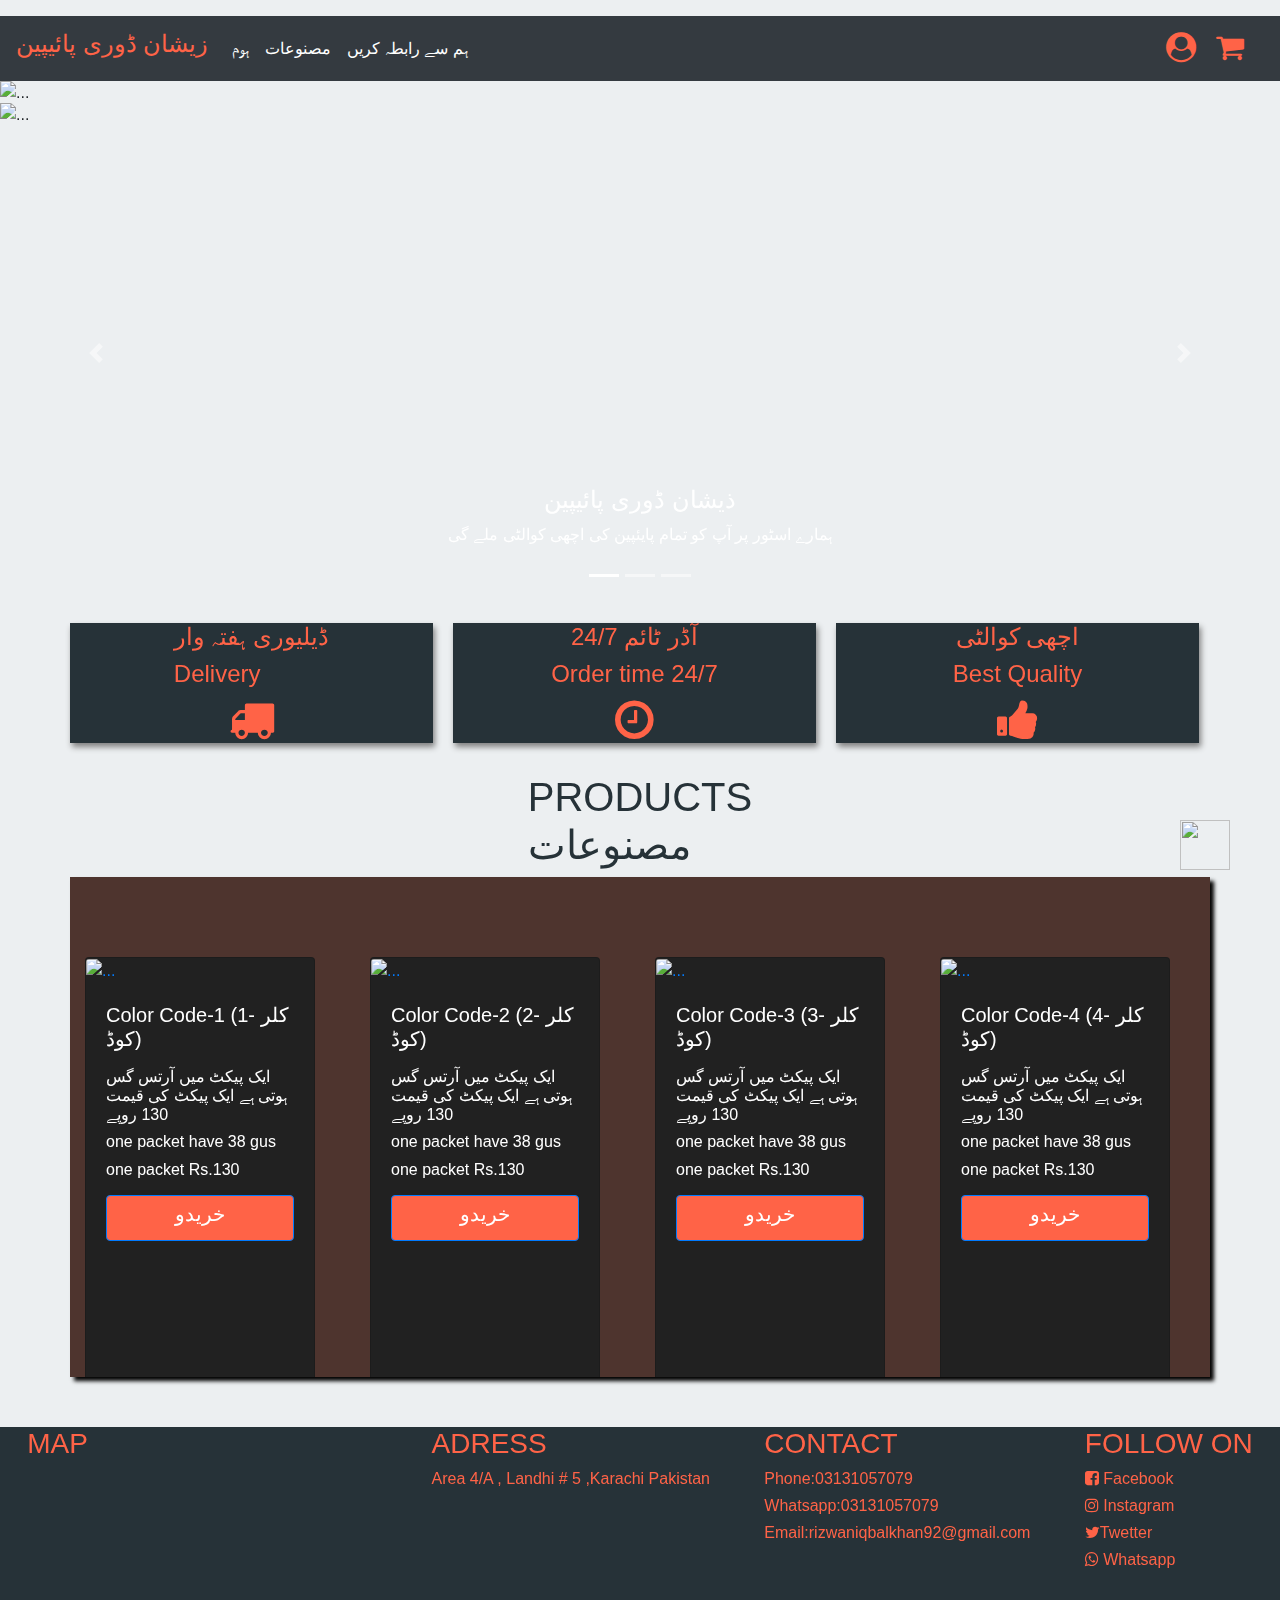
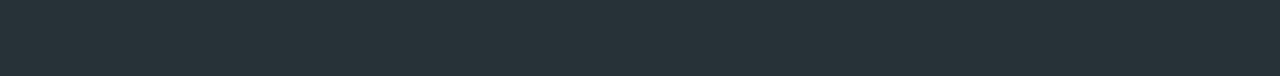
==== index.html @ 4a78f1de "Add files via upload" ====
<!DOCTYPE html>
<html lang="en">

<head>
    <meta charset="UTF-8">
    <meta name="viewport" content="width=device-width, initial-scale=1.0">
    <title>رضوان دھاگہ بٹن</title>
    <link rel="stylesheet" href="style.css">
    <link rel="stylesheet" href="https://cdnjs.cloudflare.com/ajax/libs/font-awesome/4.7.0/css/font-awesome.min.css">
    <link rel="stylesheet" href="https://stackpath.bootstrapcdn.com/bootstrap/4.4.1/css/bootstrap.min.css"
        integrity="sha384-Vkoo8x4CGsO3+Hhxv8T/Q5PaXtkKtu6ug5TOeNV6gBiFeWPGFN9MuhOf23Q9Ifjh" crossorigin="anonymous">
</head>

<body>

<p id="top1"></p>   
    <nav class="navbar navbar-expand-lg navbar-dark bg-dark ">
        <a class="navbar-brand" href="#uper"><h4>زیشان ڈوری پائیپین</h4></a>
        <button class="navbar-toggler" type="button" data-toggle="collapse" data-target="#navbarText" aria-controls="navbarText" aria-expanded="false" aria-label="Toggle navigation">
          <span class="navbar-toggler-icon"></span>
        </button>
        <div class="collapse navbar-collapse" id="navbarText">
          <ul class="navbar-nav mr-auto">
            <li class="nav-item active">
              <a class="nav-link"  href="index.html">ہوم <span class="sr-only">(current)</span></a>
            </li>
            <li class="nav-item">
              <a class="nav-link" href="#products">مصنوعات</a>
            </li>
            <!-- <li class="nav-item">
              <a class="nav-link" href="about.html">جانیئے ہمارے بارے میں</a>
            </li> -->
            <li class="nav-item">
                <a class="nav-link" href="form.html">ہم سے رابطہ کریں</a>
              </li>
          </ul>
          <span class="navbar-text">
            <div class="icon1"><i class="fa fa-user-circle" aria-hidden="true"></i><i class="fa fa-shopping-cart" aria-hidden="true"></i></div>

          </span>
        </div>
      </nav>














      <div id="carouselExampleSlidesOnly" class="carousel slide" data-ride="carousel">
        <div class="carousel-inner">
          <div class="carousel-item active">
              <img src="images/red.png" height="22px" class="d-block w-100" alt="...">
          </div>
          <div class="carousel-item">
            <img src="images/green.png" height="22px" class="d-block w-100" alt="...">
          </div>
          <div class="carousel-item">
            <img src="images/orange.png" height="22px" class="d-block w-100" alt="...">
          </div>
        </div>
      </div>






















      <div id="carouselExampleCaptions" class="carousel slide" data-ride="carousel">
        <ol class="carousel-indicators">
          <li data-target="#carouselExampleCaptions" data-slide-to="0" class="active"></li>
          <li data-target="#carouselExampleCaptions" data-slide-to="1"></li>
          <li data-target="#carouselExampleCaptions" data-slide-to="2"></li>
        </ol>
        <div class="carousel-inner">
          <div class="carousel-item active">
            <img src="images/1 (46).jpeg" height="500px" class="d-block w-100" alt="...">
            <div class="carousel-caption d-none d-md-block">
              <h4>ذیشان ڈوری پائیپین</h4>
              <p>ہمارے اسٹور پر آپ کو تمام پایئپین کی اچھی کوالٹی ملے گی</p>
            </div>
          </div>
          <div class="carousel-item">
            <img src="images/1 (47).jpeg" height="500px" class="d-block w-100" alt="...">
            <div class="carousel-caption d-none d-md-block">
              <h4>ذیشان ڈوری پائیپین</h4>
              <p>ہر کلر میں آرتس گس کا پیکٹ ہوتا ہے</p>
            </div>
          </div>
          <div class="carousel-item">
            <img src="images/1 (48).jpeg" height="500px" class="d-block w-100" alt="...">
            <div class="carousel-caption d-none d-md-block">
                <h4>ذیشان ڈوری پائیپین</h4>
              <p>ذیشان ڈوری پائیپین کوالٹی کے اعتبار سے اپنے گاہکوں میں مشہور ہے</p>
            </div>
          </div>
        </div>
        <a class="carousel-control-prev" href="#carouselExampleCaptions" role="button" data-slide="prev">
          <span class="carousel-control-prev-icon" aria-hidden="true"></span>
          <span class="sr-only">Previous</span>
        </a>
        <a class="carousel-control-next" href="#carouselExampleCaptions" role="button" data-slide="next">
          <span class="carousel-control-next-icon" aria-hidden="true"></span>
          <span class="sr-only">Next</span>
        </a>
      </div>
      
<!-- cards -->
<div class="maincard">
    <div class="card1"><div><h4>ڈیلیوری ہفتہ وار</h4>
    <h4>Delivery</h4></div>
    <div> <i class="fa fa-truck" aria-hidden="true"></i></div>
 </div>
    <div class="card2"><h4>24/7 آڈر ٹائم</h4><h4>Order time 24/7</h4>
    <div><i class="fa fa-clock-o" aria-hidden="true"></i></div></div>
    <div class="card3"><h4>اچھی کوالٹی</h4><h4>Best Quality</h4>
    <div><i class="fa fa-thumbs-up" aria-hidden="true"></i></div></div>
</div>












 <div id="products"><h1  class="product1">PRODUCTS<br>مصنوعات</h1>

   
    <div class="container">
    <div class="row">

<div class="col-12 col-sm-6 col-md-4 col-lg-3 ">   <div class="card" >
    <a href="images/1 (1).jpeg"><img src="images/1 (1).jpeg" height="180px" class="card-img-top" alt="..."></a>
    <div class="card-body">
      <h5 class="card-title">Color Code-1      (1- کلر کوڈ)</h5>
      <p class="card-text"> 
         <h6>ایک پیکٹ میں آرتس گس ہوتی ہے
            ایک پیکٹ  کی قیمت  130    روپے</h6> 
      <h6>one packet have 38 gus</h6>
        <h6>one packet Rs.130 </h6>
        </p>

      <a href="../booking.html" class="btn btn-primary"><h5>خریدو</h5> </a>
    </div>
  </div>
</div>
<div class="col-12 col-sm-6 col-md-4 col-lg-3">   <div class="card" >
    <a href="images/1 (55).jpeg"><img src="images/1 (55).jpeg" height="180px" class="card-img-top" alt="..."></a>
    <div class="card-body">
      <h5 class="card-title">Color Code-2      (2- کلر کوڈ)</h5>
      <p class="card-text"> 
         <h6>ایک پیکٹ میں آرتس گس ہوتی ہے
            ایک پیکٹ  کی قیمت  130    روپے</h6> 
      <h6>one packet have 38 gus</h6>
        <h6>one packet Rs.130 </h6>
        </p>

      <a href="#" class="btn btn-primary"><h5>خریدو</h5> </a>
    </div>
  </div>
</div>
<div class="col-12 col-sm-6 col-md-4 col-lg-3">   <div class="card" >
    <a href="images/1 (54).jpeg"><img src="images/1 (54).jpeg" height="180px" class="card-img-top" alt="..."></a>
    <div class="card-body">
      <h5 class="card-title">Color Code-3      (3- کلر کوڈ)</h5>
      <p class="card-text"> 
         <h6>ایک پیکٹ میں آرتس گس ہوتی ہے
            ایک پیکٹ  کی قیمت  130    روپے</h6> 
      <h6>one packet have 38 gus</h6>
        <h6>one packet Rs.130 </h6>
        </p>

      <a href="#" class="btn btn-primary"><h5>خریدو</h5> </a>
    </div>
  </div>
</div>
<div class="col-12 col-sm-6 col-md-4 col-lg-3">   <div class="card" >
    <a href="images/1 (53).jpeg"><img src="images/1 (53).jpeg" height="180px" class="card-img-top" alt="..."></a>
    <div class="card-body">
      <h5 class="card-title">Color Code-4      (4- کلر کوڈ)</h5>
      <p class="card-text"> 
         <h6>ایک پیکٹ میں آرتس گس ہوتی ہے
            ایک پیکٹ  کی قیمت  130    روپے</h6> 
      <h6>one packet have 38 gus</h6>
        <h6>one packet Rs.130 </h6>
        </p>

      <a href="#" class="btn btn-primary"><h5>خریدو</h5> </a>
    </div>
  </div>
</div>
<div class="col-12 col-sm-6 col-md-4 col-lg-3">   <div class="card" >
    <a href="images/1 (52).jpeg"><img src="images/1 (52).jpeg" height="180px" class="card-img-top" alt="..."></a>
    <div class="card-body">
      <h5 class="card-title">Color Code-5      (5- کلر کوڈ)</h5>
      <p class="card-text"> 
         <h6>ایک پیکٹ میں آرتس گس ہوتی ہے
            ایک پیکٹ  کی قیمت  130    روپے</h6> 
      <h6>one packet have 38 gus</h6>
        <h6>one packet Rs.130 </h6>
        </p>

      <a href="#" class="btn btn-primary"><h5>خریدو</h5> </a>
    </div>
  </div>
</div>
<div class="col-12 col-sm-16 col-md-4 col-lg-3">   <div class="card" >
    <a href="images/1 (51).jpeg"><img src="images/1 (51).jpeg" height="180px" class="card-img-top" alt="..."></a>
    <div class="card-body">
      <h5 class="card-title">Color Code-6      (6- کلر کوڈ)</h5>
      <p class="card-text"> 
         <h6>ایک پیکٹ میں آرتس گس ہوتی ہے
            ایک پیکٹ  کی قیمت  130    روپے</h6> 
      <h6>one packet have 38 gus</h6>
        <h6>one packet Rs.130 </h6>
        </p>

      <a href="#" class="btn btn-primary"><h5>خریدو</h5> </a>
    </div>
  </div>
</div>
<div class="col-12 col-sm-6 col-md-4 col-lg-3">   <div class="card" >
    <a href="images/1 (50).jpeg"><img src="images/1 (50).jpeg" height="180px" class="card-img-top" alt="..."></a>
    <div class="card-body">
      <h5 class="card-title">Color Code-7      (7- کلر کوڈ)</h5>
      <p class="card-text"> 
         <h6>ایک پیکٹ میں آرتس گس ہوتی ہے
            ایک پیکٹ  کی قیمت  130    روپے</h6> 
      <h6>one packet have 38 gus</h6>
        <h6>one packet Rs.130 </h6>
        </p>

      <a href="#" class="btn btn-primary"><h5>خریدو</h5> </a>
    </div>
  </div>
</div>
<div class="col-12 col-sm-6 col-md-4 col-lg-3">   <div class="card" >
    <a href="images/1 (49).jpeg"><img src="images/1 (49).jpeg" height="180px" class="card-img-top" alt="..."></a>
    <div class="card-body">
      <h5 class="card-title">Color Code-8      (8- کلر کوڈ)</h5>
      <p class="card-text"> 
         <h6>ایک پیکٹ میں آرتس گس ہوتی ہے
            ایک پیکٹ  کی قیمت  130    روپے</h6> 
      <h6>one packet have 38 gus</h6>
        <h6>one packet Rs.130 </h6>
        </p>

      <a href="#" class="btn btn-primary"><h5>خریدو</h5> </a>
    </div>
  </div>
</div>
<div class="col-12 col-sm-6 col-md-4 col-lg-3">   <div class="card" >
    <a href="images/1 (48).jpeg"><img src="images/1 (48).jpeg" height="180px" class="card-img-top" alt="..."></a>
    <div class="card-body">
      <h5 class="card-title">Color Code-9      (9- کلر کوڈ)</h5>
      <p class="card-text"> 
         <h6>ایک پیکٹ میں آرتس گس ہوتی ہے
            ایک پیکٹ  کی قیمت  130    روپے</h6> 
      <h6>one packet have 38 gus</h6>
        <h6>one packet Rs.130 </h6>
        </p>

      <a href="#" class="btn btn-primary"><h5>خریدو</h5> </a>
    </div>
  </div>
</div>
<div class="col-12 col-sm-6 col-md-4 col-lg-3">   <div class="card" >
    <a href="images/1 (47).jpeg"><img src="images/1 (47).jpeg" height="180px" class="card-img-top" alt="..."></a>
    <div class="card-body">
      <h5 class="card-title">Color Code-10      (10- کلر کوڈ)</h5>
      <p class="card-text"> 
         <h6>ایک پیکٹ میں آرتس گس ہوتی ہے
            ایک پیکٹ  کی قیمت  130    روپے</h6> 
      <h6>one packet have 38 gus</h6>
        <h6>one packet Rs.130 </h6>
        </p>

      <a href="#" class="btn btn-primary"><h5>خریدو</h5> </a>
    </div>
  </div>
</div>
<div class="col-12 col-sm-6 col-md-4 col-lg-3">   <div class="card" >
    <a href="images/1 (46).jpeg"><img src="images/1 (46).jpeg" height="180px" class="card-img-top" alt="..."></a>
    <div class="card-body">
      <h5 class="card-title">Color Code-11      (11- کلر کوڈ)</h5>
      <p class="card-text"> 
         <h6>ایک پیکٹ میں آرتس گس ہوتی ہے
            ایک پیکٹ  کی قیمت  130    روپے</h6> 
      <h6>one packet have 38 gus</h6>
        <h6>one packet Rs.130 </h6>
        </p>

      <a href="#" class="btn btn-primary"><h5>خریدو</h5> </a>
    </div>
  </div>
</div>
<div class="col-12 col-sm-6 col-md-4 col-lg-3">   <div class="card" >
    <a href="images/1 (45).jpeg"><img src="images/1 (45).jpeg" height="180px" class="card-img-top" alt="..."></a>
    <div class="card-body">
      <h5 class="card-title">Color Code-12      (12- کلر کوڈ)</h5>
      <p class="card-text"> 
         <h6>ایک پیکٹ میں آرتس گس ہوتی ہے
            ایک پیکٹ  کی قیمت  130    روپے</h6> 
      <h6>one packet have 38 gus</h6>
        <h6>one packet Rs.130 </h6>
        </p>

      <a href="#" class="btn btn-primary"><h5>خریدو</h5> </a>
    </div>
  </div>
</div>
<div class="col-12 col-sm-6 col-md-4 col-lg-3">   <div class="card" >
    <a href="images/1 (44).jpeg"><img src="images/1 (44).jpeg" height="180px" class="card-img-top" alt="..."></a>
    <div class="card-body">
      <h5 class="card-title">Color Code-13      (13- کلر کوڈ)</h5>
      <p class="card-text"> 
         <h6>ایک پیکٹ میں آرتس گس ہوتی ہے
            ایک پیکٹ  کی قیمت  130    روپے</h6> 
      <h6>one packet have 38 gus</h6>
        <h6>one packet Rs.130 </h6>
        </p>

      <a href="#" class="btn btn-primary"><h5>خریدو</h5> </a>
    </div>
  </div>
</div>
<div class="col-12 col-sm-6 col-md-4 col-lg-3">   <div class="card" >
    <a href="images/1 (43).jpeg"><img src="images/1 (43).jpeg" height="180px" class="card-img-top" alt="..."></a>
    <div class="card-body">
      <h5 class="card-title">Color Code-14      (14- کلر کوڈ)</h5>
      <p class="card-text"> 
         <h6>ایک پیکٹ میں آرتس گس ہوتی ہے
            ایک پیکٹ  کی قیمت  130    روپے</h6> 
      <h6>one packet have 38 gus</h6>
        <h6>one packet Rs.130 </h6>
        </p>

      <a href="#" class="btn btn-primary"><h5>خریدو</h5> </a>
    </div>
  </div>
</div>
<div class="col-12 col-sm-6 col-md-4 col-lg-3">   <div class="card" >
    <a href="images/1 (42).jpeg"><img src="images/1 (42).jpeg" height="180px" class="card-img-top" alt="..."></a>
    <div class="card-body">
      <h5 class="card-title">Color Code-15      (15- کلر کوڈ)</h5>
      <p class="card-text"> 
         <h6>ایک پیکٹ میں آرتس گس ہوتی ہے
            ایک پیکٹ  کی قیمت  130    روپے</h6> 
      <h6>one packet have 38 gus</h6>
        <h6>one packet Rs.130 </h6>
        </p>

      <a href="#" class="btn btn-primary"><h5>خریدو</h5> </a>
    </div>
  </div>
</div>
<div class="col-12 col-sm-6 col-md-4 col-lg-3">   <div class="card" >
    <a href="images/1 (41).jpeg"><img src="images/1 (41).jpeg" height="180px" class="card-img-top" alt="..."></a>
    <div class="card-body">
      <h5 class="card-title">Color Code-16      (16- کلر کوڈ)</h5>
      <p class="card-text"> 
         <h6>ایک پیکٹ میں آرتس گس ہوتی ہے
            ایک پیکٹ  کی قیمت  130    روپے</h6> 
      <h6>one packet have 38 gus</h6>
        <h6>one packet Rs.130 </h6>
        </p>

      <a href="#" class="btn btn-primary"><h5>خریدو</h5> </a>
    </div>
  </div>
</div>
<div class="col-12 col-sm-6 col-md-4 col-lg-3">   <div class="card" >
    <a href="images/1 (40).jpeg"><img src="images/1 (40).jpeg" height="180px" class="card-img-top" alt="..."></a>
    <div class="card-body">
      <h5 class="card-title">Color Code-17      (17- کلر کوڈ)</h5>
      <p class="card-text"> 
         <h6>ایک پیکٹ میں آرتس گس ہوتی ہے
            ایک پیکٹ  کی قیمت  130    روپے</h6> 
      <h6>one packet have 38 gus</h6>
        <h6>one packet Rs.130 </h6>
        </p>

      <a href="#" class="btn btn-primary"><h5>خریدو</h5> </a>
    </div>
  </div>
</div>
<div class="col-12 col-sm-6 col-md-4 col-lg-3">   <div class="card" >
    <a href="images/1 (39).jpeg"><img src="images/1 (39).jpeg" height="180px" class="card-img-top" alt="..."></a>
    <div class="card-body">
      <h5 class="card-title">Color Code-18      (18- کلر کوڈ)</h5>
      <p class="card-text"> 
         <h6>ایک پیکٹ میں آرتس گس ہوتی ہے
            ایک پیکٹ  کی قیمت  130    روپے</h6> 
      <h6>one packet have 38 gus</h6>
        <h6>one packet Rs.130 </h6>
        </p>

      <a href="#" class="btn btn-primary"><h5>خریدو</h5> </a>
    </div>
  </div>
</div>
<div class="col-12 col-sm-6 col-md-4 col-lg-3">   <div class="card" >
    <a href="images/1 (38).jpeg"><img src="images/1 (38).jpeg" height="180px" class="card-img-top" alt="..."></a>
    <div class="card-body">
      <h5 class="card-title">Color Code-19      (19- کلر کوڈ)</h5>
      <p class="card-text"> 
         <h6>ایک پیکٹ میں آرتس گس ہوتی ہے
            ایک پیکٹ  کی قیمت  130    روپے</h6> 
      <h6>one packet have 38 gus</h6>
        <h6>one packet Rs.130 </h6>
        </p>

      <a href="#" class="btn btn-primary"><h5>خریدو</h5> </a>
    </div>
  </div>
</div>
<div class="col-12 col-sm-6 col-md-4 col-lg-3">   <div class="card" >
    <a href="images/1 (37).jpeg"><img src="images/1 (37).jpeg" height="180px" class="card-img-top" alt="..."></a>
    <div class="card-body">
      <h5 class="card-title">Color Code-20      (20- کلر کوڈ)</h5>
      <p class="card-text"> 
         <h6>ایک پیکٹ میں آرتس گس ہوتی ہے
            ایک پیکٹ  کی قیمت  130    روپے</h6> 
      <h6>one packet have 38 gus</h6>
        <h6>one packet Rs.130 </h6>
        </p>

      <a href="#" class="btn btn-primary"><h5>خریدو</h5> </a>
    </div>
  </div>
</div>
<div class="col-12 col-sm-6 col-md-4 col-lg-3">   <div class="card" >
    <a href="images/1 (36).jpeg"><img src="images/1 (36).jpeg" height="180px" class="card-img-top" alt="..."></a>
    <div class="card-body">
      <h5 class="card-title">Color Code-21      (21- کلر کوڈ)</h5>
      <p class="card-text"> 
         <h6>ایک پیکٹ میں آرتس گس ہوتی ہے
            ایک پیکٹ  کی قیمت  130    روپے</h6> 
      <h6>one packet have 38 gus</h6>
        <h6>one packet Rs.130 </h6>
        </p>

      <a href="#" class="btn btn-primary"><h5>خریدو</h5> </a>
    </div>
  </div>
</div>
<div class="col-12 col-sm-6 col-md-4 col-lg-3">   <div class="card" >
    <a href="images/1 (35).jpeg"><img src="images/1 (35).jpeg" height="180px" class="card-img-top" alt="..."></a>
    <div class="card-body">
      <h5 class="card-title">Color Code-22      (22- کلر کوڈ)</h5>
      <p class="card-text"> 
         <h6>ایک پیکٹ میں آرتس گس ہوتی ہے
            ایک پیکٹ  کی قیمت  130    روپے</h6> 
      <h6>one packet have 38 gus</h6>
        <h6>one packet Rs.130 </h6>
        </p>

      <a href="#" class="btn btn-primary"><h5>خریدو</h5> </a>
    </div>
  </div>
</div>
<div class="col-12 col-sm-6 col-md-4 col-lg-3">   <div class="card" >
    <a href="images/1 (34).jpeg"><img src="images/1 (34).jpeg" height="180px" class="card-img-top" alt="..."></a>
    <div class="card-body">
      <h5 class="card-title">Color Code-23      (23- کلر کوڈ)</h5>
      <p class="card-text"> 
         <h6>ایک پیکٹ میں آرتس گس ہوتی ہے
            ایک پیکٹ  کی قیمت  130    روپے</h6> 
      <h6>one packet have 38 gus</h6>
        <h6>one packet Rs.130 </h6>
        </p>

      <a href="#" class="btn btn-primary"><h5>خریدو</h5> </a>
    </div>
  </div>
</div>
<div class="col-12 col-sm-6 col-md-4 col-lg-3">   <div class="card" >
    <a href="images/1 (33).jpeg"><img src="images/1 (33).jpeg" height="180px" class="card-img-top" alt="..."></a>
    <div class="card-body">
      <h5 class="card-title">Color Code-24      (24- کلر کوڈ)</h5>
      <p class="card-text"> 
         <h6>ایک پیکٹ میں آرتس گس ہوتی ہے
            ایک پیکٹ  کی قیمت  130    روپے</h6> 
      <h6>one packet have 38 gus</h6>
        <h6>one packet Rs.130 </h6>
        </p>

      <a href="#" class="btn btn-primary"><h5>خریدو</h5> </a>
    </div>
  </div>
</div>
<div class="col-12 col-sm-6 col-md-4 col-lg-3">   <div class="card" >
    <a href="images/1 (32).jpeg"><img src="images/1 (32).jpeg" height="180px" class="card-img-top" alt="..."></a>
    <div class="card-body">
      <h5 class="card-title">Color Code-25      (25- کلر کوڈ)</h5>
      <p class="card-text"> 
         <h6>ایک پیکٹ میں آرتس گس ہوتی ہے
            ایک پیکٹ  کی قیمت  130    روپے</h6> 
      <h6>one packet have 38 gus</h6>
        <h6>one packet Rs.130 </h6>
        </p>

      <a href="#" class="btn btn-primary"><h5>خریدو</h5> </a>
    </div>
  </div>
</div>
<div class="col-12 col-sm-6 col-md-4 col-lg-3">   <div class="card" >
    <a href="images/1 (31).jpeg"><img src="images/1 (31).jpeg" height="180px" class="card-img-top" alt="..."></a>
    <div class="card-body">
      <h5 class="card-title">Color Code-26      (26- کلر کوڈ)</h5>
      <p class="card-text"> 
         <h6>ایک پیکٹ میں آرتس گس ہوتی ہے
            ایک پیکٹ  کی قیمت  130    روپے</h6> 
      <h6>one packet have 38 gus</h6>
        <h6>one packet Rs.130 </h6>
        </p>

      <a href="#" class="btn btn-primary"><h5>خریدو</h5> </a>
    </div>
  </div>
</div>




<div class="col-12 col-sm-6 col-md-4 col-lg-3">   <div class="card" >
    <a href="images/1 (30).jpeg"><img src="images/1 (30).jpeg" height="180px" class="card-img-top" alt="..."></a>
    <div class="card-body">
      <h5 class="card-title">Color Code-27      (27- کلر کوڈ)</h5>
      <p class="card-text"> 
         <h6>ایک پیکٹ میں آرتس گس ہوتی ہے
            ایک پیکٹ  کی قیمت  130    روپے</h6> 
      <h6>one packet have 38 gus</h6>
        <h6>one packet Rs.130 </h6>
        </p>

      <a href="#" class="btn btn-primary"><h5>خریدو</h5> </a>
    </div>
  </div>
</div>

<div class="col-12 col-sm-6 col-md-4 col-lg-3">   <div class="card" >
    <a href="images/1 (29).jpeg"><img src="images/1 (29).jpeg" height="180px" class="card-img-top" alt="..."></a>
    <div class="card-body">
      <h5 class="card-title">Color Code-28      (28- کلر کوڈ)</h5>
      <p class="card-text"> 
         <h6>ایک پیکٹ میں آرتس گس ہوتی ہے
            ایک پیکٹ  کی قیمت  130    روپے</h6> 
      <h6>one packet have 38 gus</h6>
        <h6>one packet Rs.130 </h6>
        </p>

      <a href="#" class="btn btn-primary"><h5>خریدو</h5> </a>
    </div>
  </div>
</div>
<div class="col-12 col-sm-6 col-md-4 col-lg-3">   <div class="card" >
    <a href="images/1 (28).jpeg"><img src="images/1 (28).jpeg" height="180px" class="card-img-top" alt="..."></a>
    <div class="card-body">
      <h5 class="card-title">Color Code-29      (29- کلر کوڈ)</h5>
      <p class="card-text"> 
         <h6>ایک پیکٹ میں آرتس گس ہوتی ہے
            ایک پیکٹ  کی قیمت  130    روپے</h6> 
      <h6>one packet have 38 gus</h6>
        <h6>one packet Rs.130 </h6>
        </p>

      <a href="#" class="btn btn-primary"><h5>خریدو</h5> </a>
    </div>
  </div>
</div>
<div class="col-12 col-sm-6 col-md-4 col-lg-3">   <div class="card" >
    <a href="images/1 (27).jpeg"><img src="images/1 (27).jpeg" height="180px" class="card-img-top" alt="..."></a>
    <div class="card-body">
      <h5 class="card-title">Color Code-30      (30- کلر کوڈ)</h5>
      <p class="card-text"> 
         <h6>ایک پیکٹ میں آرتس گس ہوتی ہے
            ایک پیکٹ  کی قیمت  130    روپے</h6> 
      <h6>one packet have 38 gus</h6>
        <h6>one packet Rs.130 </h6>
        </p>

      <a href="#" class="btn btn-primary"><h5>خریدو</h5> </a>
    </div>
  </div>
</div>
<div class="col-12 col-sm-6 col-md-4 col-lg-3">   <div class="card" >
    <a href="images/1 (26).jpeg"><img src="images/1 (26).jpeg" height="180px" class="card-img-top" alt="..."></a>
    <div class="card-body">
      <h5 class="card-title">Color Code-31      (31- کلر کوڈ)</h5>
      <p class="card-text"> 
         <h6>ایک پیکٹ میں آرتس گس ہوتی ہے
            ایک پیکٹ  کی قیمت  130    روپے</h6> 
      <h6>one packet have 38 gus</h6>
        <h6>one packet Rs.130 </h6>
        </p>

      <a href="#" class="btn btn-primary"><h5>خریدو</h5> </a>
    </div>
  </div>
</div>
<div class="col-12 col-sm-6 col-md-4 col-lg-3">   <div class="card" >
    <a href="images/1 (25).jpeg"><img src="images/1 (25).jpeg" height="180px" class="card-img-top" alt="..."></a>
    <div class="card-body">
      <h5 class="card-title">Color Code-32      (32- کلر کوڈ)</h5>
      <p class="card-text"> 
         <h6>ایک پیکٹ میں آرتس گس ہوتی ہے
            ایک پیکٹ  کی قیمت  130    روپے</h6> 
      <h6>one packet have 38 gus</h6>
        <h6>one packet Rs.130 </h6>
        </p>

      <a href="#" class="btn btn-primary"><h5>خریدو</h5> </a>
    </div>
  </div>
</div>
<div class="col-12 col-sm-6 col-md-4 col-lg-3">   <div class="card" >
    <a href="images/1 (24).jpeg"><img src="images/1 (24).jpeg" height="180px" class="card-img-top" alt="..."></a>
    <div class="card-body">
      <h5 class="card-title">Color Code-33      (33- کلر کوڈ)</h5>
      <p class="card-text"> 
         <h6>ایک پیکٹ میں آرتس گس ہوتی ہے
            ایک پیکٹ  کی قیمت  130    روپے</h6> 
      <h6>one packet have 38 gus</h6>
        <h6>one packet Rs.130 </h6>
        </p>

      <a href="#" class="btn btn-primary"><h5>خریدو</h5> </a>
    </div>
  </div>
</div>
<div class="col-12 col-sm-6 col-md-4 col-lg-3">   <div class="card" >
    <a href="images/1 (23).jpeg"><img src="images/1 (23).jpeg" height="180px" class="card-img-top" alt="..."></a>
    <div class="card-body">
      <h5 class="card-title">Color Code-34      (34- کلر کوڈ)</h5>
      <p class="card-text"> 
         <h6>ایک پیکٹ میں آرتس گس ہوتی ہے
            ایک پیکٹ  کی قیمت  130    روپے</h6> 
      <h6>one packet have 38 gus</h6>
        <h6>one packet Rs.130 </h6>
        </p>

      <a href="#" class="btn btn-primary"><h5>خریدو</h5> </a>
    </div>
  </div>
</div>
<div class="col-12 col-sm-6 col-md-4 col-lg-3">   <div class="card" >
    <a href="images/1 (22).jpeg"><img src="images/1 (22).jpeg" height="180px" class="card-img-top" alt="..."></a>
    <div class="card-body">
      <h5 class="card-title">Color Code-35      (35- کلر کوڈ)</h5>
      <p class="card-text"> 
         <h6>ایک پیکٹ میں آرتس گس ہوتی ہے
            ایک پیکٹ  کی قیمت  130    روپے</h6> 
      <h6>one packet have 38 gus</h6>
        <h6>one packet Rs.130 </h6>
        </p>

      <a href="#" class="btn btn-primary"><h5>خریدو</h5> </a>
    </div>
  </div>
</div>
<div class="col-12 col-sm-6 col-md-4 col-lg-3">   <div class="card" >
    <a href="images/1 (21).jpeg"><img src="images/1 (21).jpeg" height="180px" class="card-img-top" alt="..."></a>
    <div class="card-body">
      <h5 class="card-title">Color Code-36     (36- کلر کوڈ)</h5>
      <p class="card-text"> 
         <h6>ایک پیکٹ میں آرتس گس ہوتی ہے
            ایک پیکٹ  کی قیمت  130    روپے</h6> 
      <h6>one packet have 38 gus</h6>
        <h6>one packet Rs.130 </h6>
        </p>

      <a href="#" class="btn btn-primary"><h5>خریدو</h5> </a>
    </div>
  </div>
</div>
<div class="col-12 col-sm-6 col-md-4 col-lg-3">   <div class="card" >
    <a href="images/1 (20).jpeg"><img src="images/1 (20).jpeg" height="180px" class="card-img-top" alt="..."></a>
    <div class="card-body">
      <h5 class="card-title">Color Code-37    (37- کلر کوڈ)</h5>
      <p class="card-text"> 
         <h6>ایک پیکٹ میں آرتس گس ہوتی ہے
            ایک پیکٹ  کی قیمت  130    روپے</h6> 
      <h6>one packet have 38 gus</h6>
        <h6>one packet Rs.130 </h6>
        </p>

      <a href="#" class="btn btn-primary"><h5>خریدو</h5> </a>
    </div>
  </div>
</div>
<div class="col-12 col-sm-6 col-md-4 col-lg-3">   <div class="card" >
    <a href="images/1 (19).jpeg"><img src="images/1 (19).jpeg" height="180px" class="card-img-top" alt="..."></a>
    <div class="card-body">
      <h5 class="card-title">Color Code-38      (38- کلر کوڈ)</h5>
      <p class="card-text"> 
         <h6>ایک پیکٹ میں آرتس گس ہوتی ہے
            ایک پیکٹ  کی قیمت  130    روپے</h6> 
      <h6>one packet have 38 gus</h6>
        <h6>one packet Rs.130 </h6>
        </p>

      <a href="#" class="btn btn-primary"><h5>خریدو</h5> </a>
    </div>
  </div>
</div>
<div class="col-12 col-sm-6 col-md-4 col-lg-3">   <div class="card" >
    <a href="images/1 (18).jpeg"><img src="images/1 (18).jpeg" height="180px" class="card-img-top" alt="..."></a>
    <div class="card-body">
      <h5 class="card-title">Color Code-39      (39- کلر کوڈ)</h5>
      <p class="card-text"> 
         <h6>ایک پیکٹ میں آرتس گس ہوتی ہے
            ایک پیکٹ  کی قیمت  130    روپے</h6> 
      <h6>one packet have 38 gus</h6>
        <h6>one packet Rs.130 </h6>
        </p>

      <a href="#" class="btn btn-primary"><h5>خریدو</h5> </a>
    </div>
  </div>
</div>
<div class="col-12 col-sm-6 col-md-4 col-lg-3">   <div class="card" >
    <a href="images/1 (17).jpeg"><img src="images/1 (17).jpeg" height="180px" class="card-img-top" alt="..."></a>
    <div class="card-body">
      <h5 class="card-title">Color Code-40      (40- کلر کوڈ)</h5>
      <p class="card-text"> 
         <h6>ایک پیکٹ میں آرتس گس ہوتی ہے
            ایک پیکٹ  کی قیمت  130    روپے</h6> 
      <h6>one packet have 38 gus</h6>
        <h6>one packet Rs.130 </h6>
        </p>

      <a href="#" class="btn btn-primary"><h5>خریدو</h5> </a>
    </div>
  </div>
</div>

</div>








    </div>
    
</div>

</div>  

  

</div>

 
 




<div class="contact2">
    <div>

      <div>



      </div>
      

    </div>
</div>



<div class="footer1">
    <div><h3>MAP</h3>
        <iframe src="https://www.google.com/maps/embed?pb=!1m18!1m12!1m3!1d3620.7416045036307!2d67.17682596431959!3d24.838508752255667!2m3!1f0!2f0!3f0!3m2!1i1024!2i768!4f13.1!3m3!1m2!1s0x3eb33a7aea696cad%3A0x16cc82bf3b1912c1!2sBismillah%20Market%2C%20Sector%2036%20D%20Landhi%20Town%2C%20Karachi%2C%20Karachi%20City%2C%20Sindh%2C%20Pakistan!5e0!3m2!1sen!2s!4v1591293003744!5m2!1sen!2s" width="350px" height="200px" frameborder="0" style="border:0;" allowfullscreen="" aria-hidden="false" tabindex="0"></iframe></div>
    <div><h3>ADRESS</h3>
    <h6>Area 4/A , Landhi # 5 ,Karachi Pakistan</h6></div>
    <div><h3>CONTACT </h3><h6>Phone:03131057079</h6><h6>Whatsapp:03131057079</h6> <h6>Email:rizwaniqbalkhan92@gmail.com</h6></div>
    <div><h3>FOLLOW ON</h3><h6><i class="fa fa-facebook-square" aria-hidden="true"></i> Facebook </h6><h6><i class="fa fa-instagram" aria-hidden="true"></i>   Instagram</h6><h6><i class="fa fa-twitter" aria-hidden="true"></i>Twetter</h6><h6><i class="fa fa-whatsapp" aria-hidden="true"></i> Whatsapp</h6></div>
</div>





<a href="#top1">
  <img src="images/top1.png" width="50px" height="50px"  class="top1" alt="">
  </a>








<script src="https://code.jquery.com/jquery-3.4.1.slim.min.js" integrity="sha384-J6qa4849blE2+poT4WnyKhv5vZF5SrPo0iEjwBvKU7imGFAV0wwj1yYfoRSJoZ+n" crossorigin="anonymous"></script>
<script src="https://cdn.jsdelivr.net/npm/popper.js@1.16.0/dist/umd/popper.min.js" integrity="sha384-Q6E9RHvbIyZFJoft+2mJbHaEWldlvI9IOYy5n3zV9zzTtmI3UksdQRVvoxMfooAo" crossorigin="anonymous"></script>
<script src="https://stackpath.bootstrapcdn.com/bootstrap/4.4.1/js/bootstrap.min.js" integrity="sha384-wfSDF2E50Y2D1uUdj0O3uMBJnjuUD4Ih7YwaYd1iqfktj0Uod8GCExl3Og8ifwB6" crossorigin="anonymous"></script>
</body>

</html>
---- style.css ----
/* .navbar-brand{
    color: #FF80AB !important;
    font-size: 20px !important;
}
.nav-link{
    color: #FF80AB !important;
}
.collapse{
text-align: center !important;
}
 */
 .btn-primary{
    width: 100%;
    color:   white !important;
    background-color:  tomato  !important;

}
.card{ 
    width: 230px;
    height: 460px;
    background-color:#212121 !important ;
    color: white !important;
    margin-top: 80px;
    margin-right: 5px;  
}
/* .navbar{
    height: 50px;
}
.navbar-nav{
    margin-left: 100px;
}
.nav-item{
    margin-left: 15px;
} */
.fa-user-circle,.fa-shopping-cart{
    margin-right: 20px;
    font-size: 30px !important;
    color: tomato !important;
    
}


.maincard{
margin-left: 70px;
    display: flex;
flex-wrap: wrap;
}
.card1,.card2,.card3{
    display: flex;
    margin-top: 10px;
    margin-bottom: 30px;
    flex-direction: column;
    align-items: center;
    color: tomato !important;
    
margin-right: 20px;

    margin-top: 20px;
    width: 30%;
    height: 120px;
    background-color: #263238
    ;
    box-shadow: 2px 4px 6px grey;
}
.fa-truck,.fa-thumbs-up,.fa-clock-o{
    font-size: 45px !important;
    color: tomato !important;

    
}
body{
    background-color: 
    #ECEFF1 !important;
}
@media screen and (max-width:600px){
    .card1,.card2,.card3{
        width: 100%;
    }  
}
@media screen and (max-width:600px){
    .container,.card{
        width: 100%;
    }
}

/* .navbar{
    height: 50px;
}
.navbar-brand,.nav-link{
    color: darkolivegreen !important;
} */
.footer1{
    display: flex;
    flex-wrap: wrap;
    justify-content: space-around;
    margin-top: 50px;
background-color:
#263238;

    /* background-image: url(../images/images/1\ \(38\).jpeg); */
    color: tomato !important;
  
}
.product1{
display: flex;
flex-wrap: wrap;
justify-content: center;
color:#263238;
}

.nav-link{
    color: white !important;
}
.navbar-brand{
    color: tomato !important;
}
.proseuper{
    height: 800px;
    overflow: scroll;
}
.contact2{
    display: flex;
    flex-wrap: wrap;

}
.contact1,.about1{
    display: flex;
flex-wrap: wrap;
justify-content: center;
    color: #263238;


}
.form1{
    display: flex;

}
#uper{
    position: fixed;
    bottom: 50px;
    right: 40px;
}
.container{
    background-color:
    #4E342E
    ;
    box-shadow: 4px 4px 4px black;
    height: 500px;
    overflow: scroll;
}
.top1{
    position: fixed;
    bottom: 30px;
    right: 50px;
}
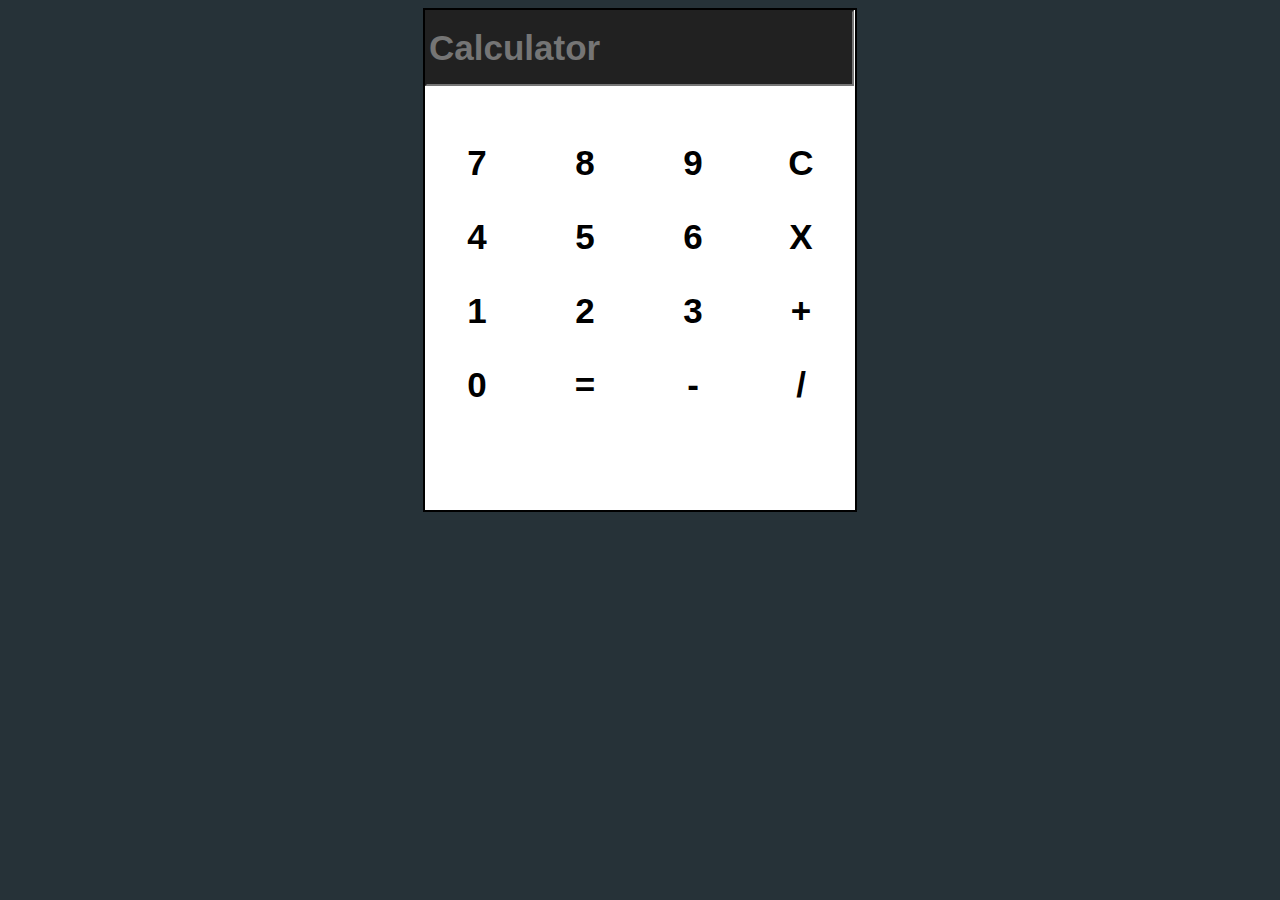
==== commit 7740f424: "Add files via upload" ====
--- a/index.html
+++ b/index.html
@@ -1,72 +1,51 @@
 <!DOCTYPE html>
 <html lang="en">
-
 <head>
     <meta charset="UTF-8">
     <meta name="viewport" content="width=device-width, initial-scale=1.0">
-    <title>رضوان دھاگہ بٹن</title>
+    <title>calculator</title>
     <link rel="stylesheet" href="style.css">
-    <link rel="stylesheet" href="https://cdnjs.cloudflare.com/ajax/libs/font-awesome/4.7.0/css/font-awesome.min.css">
-    <link rel="stylesheet" href="https://stackpath.bootstrapcdn.com/bootstrap/4.4.1/css/bootstrap.min.css"
-        integrity="sha384-Vkoo8x4CGsO3+Hhxv8T/Q5PaXtkKtu6ug5TOeNV6gBiFeWPGFN9MuhOf23Q9Ifjh" crossorigin="anonymous">
 </head>
-
 <body>
-
-<p id="top1"></p>   
-    <nav class="navbar navbar-expand-lg navbar-dark bg-dark ">
-        <a class="navbar-brand" href="#uper"><h4>زیشان ڈوری پائیپین</h4></a>
-        <button class="navbar-toggler" type="button" data-toggle="collapse" data-target="#navbarText" aria-controls="navbarText" aria-expanded="false" aria-label="Toggle navigation">
-          <span class="navbar-toggler-icon"></span>
-        </button>
-        <div class="collapse navbar-collapse" id="navbarText">
-          <ul class="navbar-nav mr-auto">
-            <li class="nav-item active">
-              <a class="nav-link"  href="index.html">ہوم <span class="sr-only">(current)</span></a>
-            </li>
-            <li class="nav-item">
-              <a class="nav-link" href="#products">مصنوعات</a>
-            </li>
-            <!-- <li class="nav-item">
-              <a class="nav-link" href="about.html">جانیئے ہمارے بارے میں</a>
-            </li> -->
-            <li class="nav-item">
-                <a class="nav-link" href="form.html">ہم سے رابطہ کریں</a>
-              </li>
-          </ul>
-          <span class="navbar-text">
-            <div class="icon1"><i class="fa fa-user-circle" aria-hidden="true"></i><i class="fa fa-shopping-cart" aria-hidden="true"></i></div>
-
-          </span>
-        </div>
-      </nav>
+    
 
 
 
 
-
-
-
-
-
-
-
-
-
-
-      <div id="carouselExampleSlidesOnly" class="carousel slide" data-ride="carousel">
-        <div class="carousel-inner">
-          <div class="carousel-item active">
-              <img src="images/red.png" height="22px" class="d-block w-100" alt="...">
-          </div>
-          <div class="carousel-item">
-            <img src="images/green.png" height="22px" class="d-block w-100" alt="...">
-          </div>
-          <div class="carousel-item">
-            <img src="images/orange.png" height="22px" class="d-block w-100" alt="...">
-          </div>
+    <div class="main">
+        <div>
+            <input type="text" id="result" class="result" placeholder="Calculator">
         </div>
-      </div>
+        <div>
+            <button class="btn1" onclick="getNumber('7')">7</button>
+            <button class="btn2" onclick="getNumber('8')">8</button>
+            <button class="btn3" onclick="getNumber('9')">9</button>
+            <button class="btn4" onclick="resultclear()">C</button>
+        </div>
+        <div>
+            <button class="btn5" onclick="getNumber('4')">4</button>
+            <button class="btn6" onclick="getNumber('5')">5</button>
+            <button class="btn7" onclick="getNumber('6')">6</button>
+            <button class="btn8" onclick="getNumber('*')">X</button>
+        </div>
+        <div>
+            <button class="btn9" onclick="getNumber('1')">1</button>
+            <button class="btn10" onclick="getNumber('2')">2</button>
+            <button class="btn11" onclick="getNumber('3')">3</button>
+            <button class="btn12" onclick="getNumber('+')">+</button>
+        </div>
+        <div>
+            <button class="btn13" onclick="getNumber('0')">0</button>
+            <button class="btn14" onclick="getResult()">=</button>
+            <button class="btn15" onclick="getNumber('-')">-</button>
+            <button class="btn16" onclick="getNumber('/')">/</button>
+            
+        </div>
+    </div>
+   
+   
+   
+   
 
 
 
@@ -84,752 +63,6 @@
 
 
 
-
-
-
-
-
-      <div id="carouselExampleCaptions" class="carousel slide" data-ride="carousel">
-        <ol class="carousel-indicators">
-          <li data-target="#carouselExampleCaptions" data-slide-to="0" class="active"></li>
-          <li data-target="#carouselExampleCaptions" data-slide-to="1"></li>
-          <li data-target="#carouselExampleCaptions" data-slide-to="2"></li>
-        </ol>
-        <div class="carousel-inner">
-          <div class="carousel-item active">
-            <img src="images/1 (46).jpeg" height="500px" class="d-block w-100" alt="...">
-            <div class="carousel-caption d-none d-md-block">
-              <h4>ذیشان ڈوری پائیپین</h4>
-              <p>ہمارے اسٹور پر آپ کو تمام پایئپین کی اچھی کوالٹی ملے گی</p>
-            </div>
-          </div>
-          <div class="carousel-item">
-            <img src="images/1 (47).jpeg" height="500px" class="d-block w-100" alt="...">
-            <div class="carousel-caption d-none d-md-block">
-              <h4>ذیشان ڈوری پائیپین</h4>
-              <p>ہر کلر میں آرتس گس کا پیکٹ ہوتا ہے</p>
-            </div>
-          </div>
-          <div class="carousel-item">
-            <img src="images/1 (48).jpeg" height="500px" class="d-block w-100" alt="...">
-            <div class="carousel-caption d-none d-md-block">
-                <h4>ذیشان ڈوری پائیپین</h4>
-              <p>ذیشان ڈوری پائیپین کوالٹی کے اعتبار سے اپنے گاہکوں میں مشہور ہے</p>
-            </div>
-          </div>
-        </div>
-        <a class="carousel-control-prev" href="#carouselExampleCaptions" role="button" data-slide="prev">
-          <span class="carousel-control-prev-icon" aria-hidden="true"></span>
-          <span class="sr-only">Previous</span>
-        </a>
-        <a class="carousel-control-next" href="#carouselExampleCaptions" role="button" data-slide="next">
-          <span class="carousel-control-next-icon" aria-hidden="true"></span>
-          <span class="sr-only">Next</span>
-        </a>
-      </div>
-      
-<!-- cards -->
-<div class="maincard">
-    <div class="card1"><div><h4>ڈیلیوری ہفتہ وار</h4>
-    <h4>Delivery</h4></div>
-    <div> <i class="fa fa-truck" aria-hidden="true"></i></div>
- </div>
-    <div class="card2"><h4>24/7 آڈر ٹائم</h4><h4>Order time 24/7</h4>
-    <div><i class="fa fa-clock-o" aria-hidden="true"></i></div></div>
-    <div class="card3"><h4>اچھی کوالٹی</h4><h4>Best Quality</h4>
-    <div><i class="fa fa-thumbs-up" aria-hidden="true"></i></div></div>
-</div>
-
-
-
-
-
-
-
-
-
-
-
-
- <div id="products"><h1  class="product1">PRODUCTS<br>مصنوعات</h1>
-
-   
-    <div class="container">
-    <div class="row">
-
-<div class="col-12 col-sm-6 col-md-4 col-lg-3 ">   <div class="card" >
-    <a href="images/1 (1).jpeg"><img src="images/1 (1).jpeg" height="180px" class="card-img-top" alt="..."></a>
-    <div class="card-body">
-      <h5 class="card-title">Color Code-1      (1- کلر کوڈ)</h5>
-      <p class="card-text"> 
-         <h6>ایک پیکٹ میں آرتس گس ہوتی ہے
-            ایک پیکٹ  کی قیمت  130    روپے</h6> 
-      <h6>one packet have 38 gus</h6>
-        <h6>one packet Rs.130 </h6>
-        </p>
-
-      <a href="../booking.html" class="btn btn-primary"><h5>خریدو</h5> </a>
-    </div>
-  </div>
-</div>
-<div class="col-12 col-sm-6 col-md-4 col-lg-3">   <div class="card" >
-    <a href="images/1 (55).jpeg"><img src="images/1 (55).jpeg" height="180px" class="card-img-top" alt="..."></a>
-    <div class="card-body">
-      <h5 class="card-title">Color Code-2      (2- کلر کوڈ)</h5>
-      <p class="card-text"> 
-         <h6>ایک پیکٹ میں آرتس گس ہوتی ہے
-            ایک پیکٹ  کی قیمت  130    روپے</h6> 
-      <h6>one packet have 38 gus</h6>
-        <h6>one packet Rs.130 </h6>
-        </p>
-
-      <a href="#" class="btn btn-primary"><h5>خریدو</h5> </a>
-    </div>
-  </div>
-</div>
-<div class="col-12 col-sm-6 col-md-4 col-lg-3">   <div class="card" >
-    <a href="images/1 (54).jpeg"><img src="images/1 (54).jpeg" height="180px" class="card-img-top" alt="..."></a>
-    <div class="card-body">
-      <h5 class="card-title">Color Code-3      (3- کلر کوڈ)</h5>
-      <p class="card-text"> 
-         <h6>ایک پیکٹ میں آرتس گس ہوتی ہے
-            ایک پیکٹ  کی قیمت  130    روپے</h6> 
-      <h6>one packet have 38 gus</h6>
-        <h6>one packet Rs.130 </h6>
-        </p>
-
-      <a href="#" class="btn btn-primary"><h5>خریدو</h5> </a>
-    </div>
-  </div>
-</div>
-<div class="col-12 col-sm-6 col-md-4 col-lg-3">   <div class="card" >
-    <a href="images/1 (53).jpeg"><img src="images/1 (53).jpeg" height="180px" class="card-img-top" alt="..."></a>
-    <div class="card-body">
-      <h5 class="card-title">Color Code-4      (4- کلر کوڈ)</h5>
-      <p class="card-text"> 
-         <h6>ایک پیکٹ میں آرتس گس ہوتی ہے
-            ایک پیکٹ  کی قیمت  130    روپے</h6> 
-      <h6>one packet have 38 gus</h6>
-        <h6>one packet Rs.130 </h6>
-        </p>
-
-      <a href="#" class="btn btn-primary"><h5>خریدو</h5> </a>
-    </div>
-  </div>
-</div>
-<div class="col-12 col-sm-6 col-md-4 col-lg-3">   <div class="card" >
-    <a href="images/1 (52).jpeg"><img src="images/1 (52).jpeg" height="180px" class="card-img-top" alt="..."></a>
-    <div class="card-body">
-      <h5 class="card-title">Color Code-5      (5- کلر کوڈ)</h5>
-      <p class="card-text"> 
-         <h6>ایک پیکٹ میں آرتس گس ہوتی ہے
-            ایک پیکٹ  کی قیمت  130    روپے</h6> 
-      <h6>one packet have 38 gus</h6>
-        <h6>one packet Rs.130 </h6>
-        </p>
-
-      <a href="#" class="btn btn-primary"><h5>خریدو</h5> </a>
-    </div>
-  </div>
-</div>
-<div class="col-12 col-sm-16 col-md-4 col-lg-3">   <div class="card" >
-    <a href="images/1 (51).jpeg"><img src="images/1 (51).jpeg" height="180px" class="card-img-top" alt="..."></a>
-    <div class="card-body">
-      <h5 class="card-title">Color Code-6      (6- کلر کوڈ)</h5>
-      <p class="card-text"> 
-         <h6>ایک پیکٹ میں آرتس گس ہوتی ہے
-            ایک پیکٹ  کی قیمت  130    روپے</h6> 
-      <h6>one packet have 38 gus</h6>
-        <h6>one packet Rs.130 </h6>
-        </p>
-
-      <a href="#" class="btn btn-primary"><h5>خریدو</h5> </a>
-    </div>
-  </div>
-</div>
-<div class="col-12 col-sm-6 col-md-4 col-lg-3">   <div class="card" >
-    <a href="images/1 (50).jpeg"><img src="images/1 (50).jpeg" height="180px" class="card-img-top" alt="..."></a>
-    <div class="card-body">
-      <h5 class="card-title">Color Code-7      (7- کلر کوڈ)</h5>
-      <p class="card-text"> 
-         <h6>ایک پیکٹ میں آرتس گس ہوتی ہے
-            ایک پیکٹ  کی قیمت  130    روپے</h6> 
-      <h6>one packet have 38 gus</h6>
-        <h6>one packet Rs.130 </h6>
-        </p>
-
-      <a href="#" class="btn btn-primary"><h5>خریدو</h5> </a>
-    </div>
-  </div>
-</div>
-<div class="col-12 col-sm-6 col-md-4 col-lg-3">   <div class="card" >
-    <a href="images/1 (49).jpeg"><img src="images/1 (49).jpeg" height="180px" class="card-img-top" alt="..."></a>
-    <div class="card-body">
-      <h5 class="card-title">Color Code-8      (8- کلر کوڈ)</h5>
-      <p class="card-text"> 
-         <h6>ایک پیکٹ میں آرتس گس ہوتی ہے
-            ایک پیکٹ  کی قیمت  130    روپے</h6> 
-      <h6>one packet have 38 gus</h6>
-        <h6>one packet Rs.130 </h6>
-        </p>
-
-      <a href="#" class="btn btn-primary"><h5>خریدو</h5> </a>
-    </div>
-  </div>
-</div>
-<div class="col-12 col-sm-6 col-md-4 col-lg-3">   <div class="card" >
-    <a href="images/1 (48).jpeg"><img src="images/1 (48).jpeg" height="180px" class="card-img-top" alt="..."></a>
-    <div class="card-body">
-      <h5 class="card-title">Color Code-9      (9- کلر کوڈ)</h5>
-      <p class="card-text"> 
-         <h6>ایک پیکٹ میں آرتس گس ہوتی ہے
-            ایک پیکٹ  کی قیمت  130    روپے</h6> 
-      <h6>one packet have 38 gus</h6>
-        <h6>one packet Rs.130 </h6>
-        </p>
-
-      <a href="#" class="btn btn-primary"><h5>خریدو</h5> </a>
-    </div>
-  </div>
-</div>
-<div class="col-12 col-sm-6 col-md-4 col-lg-3">   <div class="card" >
-    <a href="images/1 (47).jpeg"><img src="images/1 (47).jpeg" height="180px" class="card-img-top" alt="..."></a>
-    <div class="card-body">
-      <h5 class="card-title">Color Code-10      (10- کلر کوڈ)</h5>
-      <p class="card-text"> 
-         <h6>ایک پیکٹ میں آرتس گس ہوتی ہے
-            ایک پیکٹ  کی قیمت  130    روپے</h6> 
-      <h6>one packet have 38 gus</h6>
-        <h6>one packet Rs.130 </h6>
-        </p>
-
-      <a href="#" class="btn btn-primary"><h5>خریدو</h5> </a>
-    </div>
-  </div>
-</div>
-<div class="col-12 col-sm-6 col-md-4 col-lg-3">   <div class="card" >
-    <a href="images/1 (46).jpeg"><img src="images/1 (46).jpeg" height="180px" class="card-img-top" alt="..."></a>
-    <div class="card-body">
-      <h5 class="card-title">Color Code-11      (11- کلر کوڈ)</h5>
-      <p class="card-text"> 
-         <h6>ایک پیکٹ میں آرتس گس ہوتی ہے
-            ایک پیکٹ  کی قیمت  130    روپے</h6> 
-      <h6>one packet have 38 gus</h6>
-        <h6>one packet Rs.130 </h6>
-        </p>
-
-      <a href="#" class="btn btn-primary"><h5>خریدو</h5> </a>
-    </div>
-  </div>
-</div>
-<div class="col-12 col-sm-6 col-md-4 col-lg-3">   <div class="card" >
-    <a href="images/1 (45).jpeg"><img src="images/1 (45).jpeg" height="180px" class="card-img-top" alt="..."></a>
-    <div class="card-body">
-      <h5 class="card-title">Color Code-12      (12- کلر کوڈ)</h5>
-      <p class="card-text"> 
-         <h6>ایک پیکٹ میں آرتس گس ہوتی ہے
-            ایک پیکٹ  کی قیمت  130    روپے</h6> 
-      <h6>one packet have 38 gus</h6>
-        <h6>one packet Rs.130 </h6>
-        </p>
-
-      <a href="#" class="btn btn-primary"><h5>خریدو</h5> </a>
-    </div>
-  </div>
-</div>
-<div class="col-12 col-sm-6 col-md-4 col-lg-3">   <div class="card" >
-    <a href="images/1 (44).jpeg"><img src="images/1 (44).jpeg" height="180px" class="card-img-top" alt="..."></a>
-    <div class="card-body">
-      <h5 class="card-title">Color Code-13      (13- کلر کوڈ)</h5>
-      <p class="card-text"> 
-         <h6>ایک پیکٹ میں آرتس گس ہوتی ہے
-            ایک پیکٹ  کی قیمت  130    روپے</h6> 
-      <h6>one packet have 38 gus</h6>
-        <h6>one packet Rs.130 </h6>
-        </p>
-
-      <a href="#" class="btn btn-primary"><h5>خریدو</h5> </a>
-    </div>
-  </div>
-</div>
-<div class="col-12 col-sm-6 col-md-4 col-lg-3">   <div class="card" >
-    <a href="images/1 (43).jpeg"><img src="images/1 (43).jpeg" height="180px" class="card-img-top" alt="..."></a>
-    <div class="card-body">
-      <h5 class="card-title">Color Code-14      (14- کلر کوڈ)</h5>
-      <p class="card-text"> 
-         <h6>ایک پیکٹ میں آرتس گس ہوتی ہے
-            ایک پیکٹ  کی قیمت  130    روپے</h6> 
-      <h6>one packet have 38 gus</h6>
-        <h6>one packet Rs.130 </h6>
-        </p>
-
-      <a href="#" class="btn btn-primary"><h5>خریدو</h5> </a>
-    </div>
-  </div>
-</div>
-<div class="col-12 col-sm-6 col-md-4 col-lg-3">   <div class="card" >
-    <a href="images/1 (42).jpeg"><img src="images/1 (42).jpeg" height="180px" class="card-img-top" alt="..."></a>
-    <div class="card-body">
-      <h5 class="card-title">Color Code-15      (15- کلر کوڈ)</h5>
-      <p class="card-text"> 
-         <h6>ایک پیکٹ میں آرتس گس ہوتی ہے
-            ایک پیکٹ  کی قیمت  130    روپے</h6> 
-      <h6>one packet have 38 gus</h6>
-        <h6>one packet Rs.130 </h6>
-        </p>
-
-      <a href="#" class="btn btn-primary"><h5>خریدو</h5> </a>
-    </div>
-  </div>
-</div>
-<div class="col-12 col-sm-6 col-md-4 col-lg-3">   <div class="card" >
-    <a href="images/1 (41).jpeg"><img src="images/1 (41).jpeg" height="180px" class="card-img-top" alt="..."></a>
-    <div class="card-body">
-      <h5 class="card-title">Color Code-16      (16- کلر کوڈ)</h5>
-      <p class="card-text"> 
-         <h6>ایک پیکٹ میں آرتس گس ہوتی ہے
-            ایک پیکٹ  کی قیمت  130    روپے</h6> 
-      <h6>one packet have 38 gus</h6>
-        <h6>one packet Rs.130 </h6>
-        </p>
-
-      <a href="#" class="btn btn-primary"><h5>خریدو</h5> </a>
-    </div>
-  </div>
-</div>
-<div class="col-12 col-sm-6 col-md-4 col-lg-3">   <div class="card" >
-    <a href="images/1 (40).jpeg"><img src="images/1 (40).jpeg" height="180px" class="card-img-top" alt="..."></a>
-    <div class="card-body">
-      <h5 class="card-title">Color Code-17      (17- کلر کوڈ)</h5>
-      <p class="card-text"> 
-         <h6>ایک پیکٹ میں آرتس گس ہوتی ہے
-            ایک پیکٹ  کی قیمت  130    روپے</h6> 
-      <h6>one packet have 38 gus</h6>
-        <h6>one packet Rs.130 </h6>
-        </p>
-
-      <a href="#" class="btn btn-primary"><h5>خریدو</h5> </a>
-    </div>
-  </div>
-</div>
-<div class="col-12 col-sm-6 col-md-4 col-lg-3">   <div class="card" >
-    <a href="images/1 (39).jpeg"><img src="images/1 (39).jpeg" height="180px" class="card-img-top" alt="..."></a>
-    <div class="card-body">
-      <h5 class="card-title">Color Code-18      (18- کلر کوڈ)</h5>
-      <p class="card-text"> 
-         <h6>ایک پیکٹ میں آرتس گس ہوتی ہے
-            ایک پیکٹ  کی قیمت  130    روپے</h6> 
-      <h6>one packet have 38 gus</h6>
-        <h6>one packet Rs.130 </h6>
-        </p>
-
-      <a href="#" class="btn btn-primary"><h5>خریدو</h5> </a>
-    </div>
-  </div>
-</div>
-<div class="col-12 col-sm-6 col-md-4 col-lg-3">   <div class="card" >
-    <a href="images/1 (38).jpeg"><img src="images/1 (38).jpeg" height="180px" class="card-img-top" alt="..."></a>
-    <div class="card-body">
-      <h5 class="card-title">Color Code-19      (19- کلر کوڈ)</h5>
-      <p class="card-text"> 
-         <h6>ایک پیکٹ میں آرتس گس ہوتی ہے
-            ایک پیکٹ  کی قیمت  130    روپے</h6> 
-      <h6>one packet have 38 gus</h6>
-        <h6>one packet Rs.130 </h6>
-        </p>
-
-      <a href="#" class="btn btn-primary"><h5>خریدو</h5> </a>
-    </div>
-  </div>
-</div>
-<div class="col-12 col-sm-6 col-md-4 col-lg-3">   <div class="card" >
-    <a href="images/1 (37).jpeg"><img src="images/1 (37).jpeg" height="180px" class="card-img-top" alt="..."></a>
-    <div class="card-body">
-      <h5 class="card-title">Color Code-20      (20- کلر کوڈ)</h5>
-      <p class="card-text"> 
-         <h6>ایک پیکٹ میں آرتس گس ہوتی ہے
-            ایک پیکٹ  کی قیمت  130    روپے</h6> 
-      <h6>one packet have 38 gus</h6>
-        <h6>one packet Rs.130 </h6>
-        </p>
-
-      <a href="#" class="btn btn-primary"><h5>خریدو</h5> </a>
-    </div>
-  </div>
-</div>
-<div class="col-12 col-sm-6 col-md-4 col-lg-3">   <div class="card" >
-    <a href="images/1 (36).jpeg"><img src="images/1 (36).jpeg" height="180px" class="card-img-top" alt="..."></a>
-    <div class="card-body">
-      <h5 class="card-title">Color Code-21      (21- کلر کوڈ)</h5>
-      <p class="card-text"> 
-         <h6>ایک پیکٹ میں آرتس گس ہوتی ہے
-            ایک پیکٹ  کی قیمت  130    روپے</h6> 
-      <h6>one packet have 38 gus</h6>
-        <h6>one packet Rs.130 </h6>
-        </p>
-
-      <a href="#" class="btn btn-primary"><h5>خریدو</h5> </a>
-    </div>
-  </div>
-</div>
-<div class="col-12 col-sm-6 col-md-4 col-lg-3">   <div class="card" >
-    <a href="images/1 (35).jpeg"><img src="images/1 (35).jpeg" height="180px" class="card-img-top" alt="..."></a>
-    <div class="card-body">
-      <h5 class="card-title">Color Code-22      (22- کلر کوڈ)</h5>
-      <p class="card-text"> 
-         <h6>ایک پیکٹ میں آرتس گس ہوتی ہے
-            ایک پیکٹ  کی قیمت  130    روپے</h6> 
-      <h6>one packet have 38 gus</h6>
-        <h6>one packet Rs.130 </h6>
-        </p>
-
-      <a href="#" class="btn btn-primary"><h5>خریدو</h5> </a>
-    </div>
-  </div>
-</div>
-<div class="col-12 col-sm-6 col-md-4 col-lg-3">   <div class="card" >
-    <a href="images/1 (34).jpeg"><img src="images/1 (34).jpeg" height="180px" class="card-img-top" alt="..."></a>
-    <div class="card-body">
-      <h5 class="card-title">Color Code-23      (23- کلر کوڈ)</h5>
-      <p class="card-text"> 
-         <h6>ایک پیکٹ میں آرتس گس ہوتی ہے
-            ایک پیکٹ  کی قیمت  130    روپے</h6> 
-      <h6>one packet have 38 gus</h6>
-        <h6>one packet Rs.130 </h6>
-        </p>
-
-      <a href="#" class="btn btn-primary"><h5>خریدو</h5> </a>
-    </div>
-  </div>
-</div>
-<div class="col-12 col-sm-6 col-md-4 col-lg-3">   <div class="card" >
-    <a href="images/1 (33).jpeg"><img src="images/1 (33).jpeg" height="180px" class="card-img-top" alt="..."></a>
-    <div class="card-body">
-      <h5 class="card-title">Color Code-24      (24- کلر کوڈ)</h5>
-      <p class="card-text"> 
-         <h6>ایک پیکٹ میں آرتس گس ہوتی ہے
-            ایک پیکٹ  کی قیمت  130    روپے</h6> 
-      <h6>one packet have 38 gus</h6>
-        <h6>one packet Rs.130 </h6>
-        </p>
-
-      <a href="#" class="btn btn-primary"><h5>خریدو</h5> </a>
-    </div>
-  </div>
-</div>
-<div class="col-12 col-sm-6 col-md-4 col-lg-3">   <div class="card" >
-    <a href="images/1 (32).jpeg"><img src="images/1 (32).jpeg" height="180px" class="card-img-top" alt="..."></a>
-    <div class="card-body">
-      <h5 class="card-title">Color Code-25      (25- کلر کوڈ)</h5>
-      <p class="card-text"> 
-         <h6>ایک پیکٹ میں آرتس گس ہوتی ہے
-            ایک پیکٹ  کی قیمت  130    روپے</h6> 
-      <h6>one packet have 38 gus</h6>
-        <h6>one packet Rs.130 </h6>
-        </p>
-
-      <a href="#" class="btn btn-primary"><h5>خریدو</h5> </a>
-    </div>
-  </div>
-</div>
-<div class="col-12 col-sm-6 col-md-4 col-lg-3">   <div class="card" >
-    <a href="images/1 (31).jpeg"><img src="images/1 (31).jpeg" height="180px" class="card-img-top" alt="..."></a>
-    <div class="card-body">
-      <h5 class="card-title">Color Code-26      (26- کلر کوڈ)</h5>
-      <p class="card-text"> 
-         <h6>ایک پیکٹ میں آرتس گس ہوتی ہے
-            ایک پیکٹ  کی قیمت  130    روپے</h6> 
-      <h6>one packet have 38 gus</h6>
-        <h6>one packet Rs.130 </h6>
-        </p>
-
-      <a href="#" class="btn btn-primary"><h5>خریدو</h5> </a>
-    </div>
-  </div>
-</div>
-
-
-
-
-<div class="col-12 col-sm-6 col-md-4 col-lg-3">   <div class="card" >
-    <a href="images/1 (30).jpeg"><img src="images/1 (30).jpeg" height="180px" class="card-img-top" alt="..."></a>
-    <div class="card-body">
-      <h5 class="card-title">Color Code-27      (27- کلر کوڈ)</h5>
-      <p class="card-text"> 
-         <h6>ایک پیکٹ میں آرتس گس ہوتی ہے
-            ایک پیکٹ  کی قیمت  130    روپے</h6> 
-      <h6>one packet have 38 gus</h6>
-        <h6>one packet Rs.130 </h6>
-        </p>
-
-      <a href="#" class="btn btn-primary"><h5>خریدو</h5> </a>
-    </div>
-  </div>
-</div>
-
-<div class="col-12 col-sm-6 col-md-4 col-lg-3">   <div class="card" >
-    <a href="images/1 (29).jpeg"><img src="images/1 (29).jpeg" height="180px" class="card-img-top" alt="..."></a>
-    <div class="card-body">
-      <h5 class="card-title">Color Code-28      (28- کلر کوڈ)</h5>
-      <p class="card-text"> 
-         <h6>ایک پیکٹ میں آرتس گس ہوتی ہے
-            ایک پیکٹ  کی قیمت  130    روپے</h6> 
-      <h6>one packet have 38 gus</h6>
-        <h6>one packet Rs.130 </h6>
-        </p>
-
-      <a href="#" class="btn btn-primary"><h5>خریدو</h5> </a>
-    </div>
-  </div>
-</div>
-<div class="col-12 col-sm-6 col-md-4 col-lg-3">   <div class="card" >
-    <a href="images/1 (28).jpeg"><img src="images/1 (28).jpeg" height="180px" class="card-img-top" alt="..."></a>
-    <div class="card-body">
-      <h5 class="card-title">Color Code-29      (29- کلر کوڈ)</h5>
-      <p class="card-text"> 
-         <h6>ایک پیکٹ میں آرتس گس ہوتی ہے
-            ایک پیکٹ  کی قیمت  130    روپے</h6> 
-      <h6>one packet have 38 gus</h6>
-        <h6>one packet Rs.130 </h6>
-        </p>
-
-      <a href="#" class="btn btn-primary"><h5>خریدو</h5> </a>
-    </div>
-  </div>
-</div>
-<div class="col-12 col-sm-6 col-md-4 col-lg-3">   <div class="card" >
-    <a href="images/1 (27).jpeg"><img src="images/1 (27).jpeg" height="180px" class="card-img-top" alt="..."></a>
-    <div class="card-body">
-      <h5 class="card-title">Color Code-30      (30- کلر کوڈ)</h5>
-      <p class="card-text"> 
-         <h6>ایک پیکٹ میں آرتس گس ہوتی ہے
-            ایک پیکٹ  کی قیمت  130    روپے</h6> 
-      <h6>one packet have 38 gus</h6>
-        <h6>one packet Rs.130 </h6>
-        </p>
-
-      <a href="#" class="btn btn-primary"><h5>خریدو</h5> </a>
-    </div>
-  </div>
-</div>
-<div class="col-12 col-sm-6 col-md-4 col-lg-3">   <div class="card" >
-    <a href="images/1 (26).jpeg"><img src="images/1 (26).jpeg" height="180px" class="card-img-top" alt="..."></a>
-    <div class="card-body">
-      <h5 class="card-title">Color Code-31      (31- کلر کوڈ)</h5>
-      <p class="card-text"> 
-         <h6>ایک پیکٹ میں آرتس گس ہوتی ہے
-            ایک پیکٹ  کی قیمت  130    روپے</h6> 
-      <h6>one packet have 38 gus</h6>
-        <h6>one packet Rs.130 </h6>
-        </p>
-
-      <a href="#" class="btn btn-primary"><h5>خریدو</h5> </a>
-    </div>
-  </div>
-</div>
-<div class="col-12 col-sm-6 col-md-4 col-lg-3">   <div class="card" >
-    <a href="images/1 (25).jpeg"><img src="images/1 (25).jpeg" height="180px" class="card-img-top" alt="..."></a>
-    <div class="card-body">
-      <h5 class="card-title">Color Code-32      (32- کلر کوڈ)</h5>
-      <p class="card-text"> 
-         <h6>ایک پیکٹ میں آرتس گس ہوتی ہے
-            ایک پیکٹ  کی قیمت  130    روپے</h6> 
-      <h6>one packet have 38 gus</h6>
-        <h6>one packet Rs.130 </h6>
-        </p>
-
-      <a href="#" class="btn btn-primary"><h5>خریدو</h5> </a>
-    </div>
-  </div>
-</div>
-<div class="col-12 col-sm-6 col-md-4 col-lg-3">   <div class="card" >
-    <a href="images/1 (24).jpeg"><img src="images/1 (24).jpeg" height="180px" class="card-img-top" alt="..."></a>
-    <div class="card-body">
-      <h5 class="card-title">Color Code-33      (33- کلر کوڈ)</h5>
-      <p class="card-text"> 
-         <h6>ایک پیکٹ میں آرتس گس ہوتی ہے
-            ایک پیکٹ  کی قیمت  130    روپے</h6> 
-      <h6>one packet have 38 gus</h6>
-        <h6>one packet Rs.130 </h6>
-        </p>
-
-      <a href="#" class="btn btn-primary"><h5>خریدو</h5> </a>
-    </div>
-  </div>
-</div>
-<div class="col-12 col-sm-6 col-md-4 col-lg-3">   <div class="card" >
-    <a href="images/1 (23).jpeg"><img src="images/1 (23).jpeg" height="180px" class="card-img-top" alt="..."></a>
-    <div class="card-body">
-      <h5 class="card-title">Color Code-34      (34- کلر کوڈ)</h5>
-      <p class="card-text"> 
-         <h6>ایک پیکٹ میں آرتس گس ہوتی ہے
-            ایک پیکٹ  کی قیمت  130    روپے</h6> 
-      <h6>one packet have 38 gus</h6>
-        <h6>one packet Rs.130 </h6>
-        </p>
-
-      <a href="#" class="btn btn-primary"><h5>خریدو</h5> </a>
-    </div>
-  </div>
-</div>
-<div class="col-12 col-sm-6 col-md-4 col-lg-3">   <div class="card" >
-    <a href="images/1 (22).jpeg"><img src="images/1 (22).jpeg" height="180px" class="card-img-top" alt="..."></a>
-    <div class="card-body">
-      <h5 class="card-title">Color Code-35      (35- کلر کوڈ)</h5>
-      <p class="card-text"> 
-         <h6>ایک پیکٹ میں آرتس گس ہوتی ہے
-            ایک پیکٹ  کی قیمت  130    روپے</h6> 
-      <h6>one packet have 38 gus</h6>
-        <h6>one packet Rs.130 </h6>
-        </p>
-
-      <a href="#" class="btn btn-primary"><h5>خریدو</h5> </a>
-    </div>
-  </div>
-</div>
-<div class="col-12 col-sm-6 col-md-4 col-lg-3">   <div class="card" >
-    <a href="images/1 (21).jpeg"><img src="images/1 (21).jpeg" height="180px" class="card-img-top" alt="..."></a>
-    <div class="card-body">
-      <h5 class="card-title">Color Code-36     (36- کلر کوڈ)</h5>
-      <p class="card-text"> 
-         <h6>ایک پیکٹ میں آرتس گس ہوتی ہے
-            ایک پیکٹ  کی قیمت  130    روپے</h6> 
-      <h6>one packet have 38 gus</h6>
-        <h6>one packet Rs.130 </h6>
-        </p>
-
-      <a href="#" class="btn btn-primary"><h5>خریدو</h5> </a>
-    </div>
-  </div>
-</div>
-<div class="col-12 col-sm-6 col-md-4 col-lg-3">   <div class="card" >
-    <a href="images/1 (20).jpeg"><img src="images/1 (20).jpeg" height="180px" class="card-img-top" alt="..."></a>
-    <div class="card-body">
-      <h5 class="card-title">Color Code-37    (37- کلر کوڈ)</h5>
-      <p class="card-text"> 
-         <h6>ایک پیکٹ میں آرتس گس ہوتی ہے
-            ایک پیکٹ  کی قیمت  130    روپے</h6> 
-      <h6>one packet have 38 gus</h6>
-        <h6>one packet Rs.130 </h6>
-        </p>
-
-      <a href="#" class="btn btn-primary"><h5>خریدو</h5> </a>
-    </div>
-  </div>
-</div>
-<div class="col-12 col-sm-6 col-md-4 col-lg-3">   <div class="card" >
-    <a href="images/1 (19).jpeg"><img src="images/1 (19).jpeg" height="180px" class="card-img-top" alt="..."></a>
-    <div class="card-body">
-      <h5 class="card-title">Color Code-38      (38- کلر کوڈ)</h5>
-      <p class="card-text"> 
-         <h6>ایک پیکٹ میں آرتس گس ہوتی ہے
-            ایک پیکٹ  کی قیمت  130    روپے</h6> 
-      <h6>one packet have 38 gus</h6>
-        <h6>one packet Rs.130 </h6>
-        </p>
-
-      <a href="#" class="btn btn-primary"><h5>خریدو</h5> </a>
-    </div>
-  </div>
-</div>
-<div class="col-12 col-sm-6 col-md-4 col-lg-3">   <div class="card" >
-    <a href="images/1 (18).jpeg"><img src="images/1 (18).jpeg" height="180px" class="card-img-top" alt="..."></a>
-    <div class="card-body">
-      <h5 class="card-title">Color Code-39      (39- کلر کوڈ)</h5>
-      <p class="card-text"> 
-         <h6>ایک پیکٹ میں آرتس گس ہوتی ہے
-            ایک پیکٹ  کی قیمت  130    روپے</h6> 
-      <h6>one packet have 38 gus</h6>
-        <h6>one packet Rs.130 </h6>
-        </p>
-
-      <a href="#" class="btn btn-primary"><h5>خریدو</h5> </a>
-    </div>
-  </div>
-</div>
-<div class="col-12 col-sm-6 col-md-4 col-lg-3">   <div class="card" >
-    <a href="images/1 (17).jpeg"><img src="images/1 (17).jpeg" height="180px" class="card-img-top" alt="..."></a>
-    <div class="card-body">
-      <h5 class="card-title">Color Code-40      (40- کلر کوڈ)</h5>
-      <p class="card-text"> 
-         <h6>ایک پیکٹ میں آرتس گس ہوتی ہے
-            ایک پیکٹ  کی قیمت  130    روپے</h6> 
-      <h6>one packet have 38 gus</h6>
-        <h6>one packet Rs.130 </h6>
-        </p>
-
-      <a href="#" class="btn btn-primary"><h5>خریدو</h5> </a>
-    </div>
-  </div>
-</div>
-
-</div>
-
-
-
-
-
-
-
-
-    </div>
-    
-</div>
-
-</div>  
-
-  
-
-</div>
-
- 
- 
-
-
-
-
-<div class="contact2">
-    <div>
-
-      <div>
-
-
-
-      </div>
-      
-
-    </div>
-</div>
-
-
-
-<div class="footer1">
-    <div><h3>MAP</h3>
-        <iframe src="https://www.google.com/maps/embed?pb=!1m18!1m12!1m3!1d3620.7416045036307!2d67.17682596431959!3d24.838508752255667!2m3!1f0!2f0!3f0!3m2!1i1024!2i768!4f13.1!3m3!1m2!1s0x3eb33a7aea696cad%3A0x16cc82bf3b1912c1!2sBismillah%20Market%2C%20Sector%2036%20D%20Landhi%20Town%2C%20Karachi%2C%20Karachi%20City%2C%20Sindh%2C%20Pakistan!5e0!3m2!1sen!2s!4v1591293003744!5m2!1sen!2s" width="350px" height="200px" frameborder="0" style="border:0;" allowfullscreen="" aria-hidden="false" tabindex="0"></iframe></div>
-    <div><h3>ADRESS</h3>
-    <h6>Area 4/A , Landhi # 5 ,Karachi Pakistan</h6></div>
-    <div><h3>CONTACT </h3><h6>Phone:03131057079</h6><h6>Whatsapp:03131057079</h6> <h6>Email:rizwaniqbalkhan92@gmail.com</h6></div>
-    <div><h3>FOLLOW ON</h3><h6><i class="fa fa-facebook-square" aria-hidden="true"></i> Facebook </h6><h6><i class="fa fa-instagram" aria-hidden="true"></i>   Instagram</h6><h6><i class="fa fa-twitter" aria-hidden="true"></i>Twetter</h6><h6><i class="fa fa-whatsapp" aria-hidden="true"></i> Whatsapp</h6></div>
-</div>
-
-
-
-
-
-<a href="#top1">
-  <img src="images/top1.png" width="50px" height="50px"  class="top1" alt="">
-  </a>
-
-
-
-
-
-
-
-
-<script src="https://code.jquery.com/jquery-3.4.1.slim.min.js" integrity="sha384-J6qa4849blE2+poT4WnyKhv5vZF5SrPo0iEjwBvKU7imGFAV0wwj1yYfoRSJoZ+n" crossorigin="anonymous"></script>
-<script src="https://cdn.jsdelivr.net/npm/popper.js@1.16.0/dist/umd/popper.min.js" integrity="sha384-Q6E9RHvbIyZFJoft+2mJbHaEWldlvI9IOYy5n3zV9zzTtmI3UksdQRVvoxMfooAo" crossorigin="anonymous"></script>
-<script src="https://stackpath.bootstrapcdn.com/bootstrap/4.4.1/js/bootstrap.min.js" integrity="sha384-wfSDF2E50Y2D1uUdj0O3uMBJnjuUD4Ih7YwaYd1iqfktj0Uod8GCExl3Og8ifwB6" crossorigin="anonymous"></script>
+    <script src="app.js"></script>
 </body>
-
 </html>--- a/style.css
+++ b/style.css
@@ -1,156 +1,134 @@
+body{
+    background-color:#263238;
+}
+.main{
+    border: 2px solid black;
+    width: 430px;
+    height: 500px;
 
-/* .navbar-brand{
-    color: #FF80AB !important;
-    font-size: 20px !important;
+    background-color:white;
+    margin: 0 auto;
 }
-.nav-link{
-    color: #FF80AB !important;
-}
-.collapse{
-text-align: center !important;
-}
- */
- .btn-primary{
-    width: 100%;
-    color:   white !important;
-    background-color:  tomato  !important;
+.result{
+   margin-bottom: 40px;
+   width: 98%;
+   height: 70px;
+   background-color: #212121;
+   font-size: 35px;
+   font-weight: bolder;
+   color: white;
 
 }
-.card{ 
-    width: 230px;
-    height: 460px;
-    background-color:#212121 !important ;
-    color: white !important;
-    margin-top: 80px;
-    margin-right: 5px;  
+.result:hover{
+   background-color: white;
+   color: black;
 }
-/* .navbar{
-    height: 50px;
+.btn1,.btn2,.btn3,.btn,.btn5,.btn6,.btn7,.btn4,.btn5,.btn8,.btn9,.btn10,.btn11,.btn12,.btn13,.btn14,.btn15,.btn16{
+   width: 100px;
+   height: 70px;
+   margin: 2px 2px 2px 2px;
+   
+
 }
-.navbar-nav{
-    margin-left: 100px;
-}
-.nav-item{
-    margin-left: 15px;
-} */
-.fa-user-circle,.fa-shopping-cart{
-    margin-right: 20px;
-    font-size: 30px !important;
-    color: tomato !important;
-    
+.btn13,.btn14,.btn15,.btn16{
+   margin-bottom: 20px;
+ 
 }
 
+.btn1,.btn2,.btn3,.btn5,.btn6,.btn7,.btn9,.btn10,.btn11,.btn13{
+   background-color: white;
+   color: black;
+   font-size: 35px;
+   font-weight: bolder;
+   border-style: none;
 
-.maincard{
-margin-left: 70px;
-    display: flex;
-flex-wrap: wrap;
 }
-.card1,.card2,.card3{
-    display: flex;
-    margin-top: 10px;
-    margin-bottom: 30px;
-    flex-direction: column;
-    align-items: center;
-    color: tomato !important;
-    
-margin-right: 20px;
-
-    margin-top: 20px;
-    width: 30%;
-    height: 120px;
-    background-color: #263238
-    ;
-    box-shadow: 2px 4px 6px grey;
+.btn1:hover{
+   background-color:black;
+   color: white;
 }
-.fa-truck,.fa-thumbs-up,.fa-clock-o{
-    font-size: 45px !important;
-    color: tomato !important;
-
-    
-}
-body{
-    background-color: 
-    #ECEFF1 !important;
-}
-@media screen and (max-width:600px){
-    .card1,.card2,.card3{
-        width: 100%;
-    }  
-}
-@media screen and (max-width:600px){
-    .container,.card{
-        width: 100%;
-    }
+.btn2:hover{
+   background-color:black;
+   color: white;
 }
 
-/* .navbar{
-    height: 50px;
-}
-.navbar-brand,.nav-link{
-    color: darkolivegreen !important;
-} */
-.footer1{
-    display: flex;
-    flex-wrap: wrap;
-    justify-content: space-around;
-    margin-top: 50px;
-background-color:
-#263238;
-
-    /* background-image: url(../images/images/1\ \(38\).jpeg); */
-    color: tomato !important;
-  
-}
-.product1{
-display: flex;
-flex-wrap: wrap;
-justify-content: center;
-color:#263238;
+.btn3:hover{
+   background-color:black;
+   color: white;
 }
 
-.nav-link{
-    color: white !important;
+.btn5:hover{
+   background-color:black;
+   color: white;
 }
-.navbar-brand{
-    color: tomato !important;
+
+.btn6:hover{
+   background-color:black;
+   color: white;
 }
-.proseuper{
-    height: 800px;
-    overflow: scroll;
+.btn7:hover{
+   background-color:black;
+   color: white;
 }
-.contact2{
-    display: flex;
-    flex-wrap: wrap;
+.btn9:hover{
+   background-color:black;
+   color: white;
+}
+.btn10:hover{
+   background-color:black;
+   color: white;
+}
+.btn11:hover{
+   background-color:black;
+   color: white;
+}
+.btn13:hover{
+   background-color:black;
+   color: white;
 
 }
-.contact1,.about1{
-    display: flex;
-flex-wrap: wrap;
-justify-content: center;
-    color: #263238;
+.btn11:hover{
+   background-color:
+black;
+   color: white;
+}
+.btn13:hover{
+   background-color:black;
+   color: white;
+}
+.btn4,.btn8,.btn12,.btn14,.btn15,.btn16{
+   background-color: white;
+   font-size: 35px;
+   font-weight: bolder;
+   color: black;
+   border-style: none;
+   
+}
+.btn14{
+   background-color: 
+  white;
+}
+.btn14:hover{
+   background-color: #1B5E20;
+}
 
+.btn4:hover{
+   background-color: #EF6C00;
+}
+.btn8:hover{
+   background-color: #FFAB40;
+}
+.btn12:hover{
+   background-color: #82B1FF;
+}
 
+.btn15:hover{
+   background-color: 
+   #37474F;
+   color: white;
 }
-.form1{
-    display: flex;
 
+.btn16:hover{
+   background-color: navy;
+   color: white;
 }
-#uper{
-    position: fixed;
-    bottom: 50px;
-    right: 40px;
-}
-.container{
-    background-color:
-    #4E342E
-    ;
-    box-shadow: 4px 4px 4px black;
-    height: 500px;
-    overflow: scroll;
-}
-.top1{
-    position: fixed;
-    bottom: 30px;
-    right: 50px;
-}
